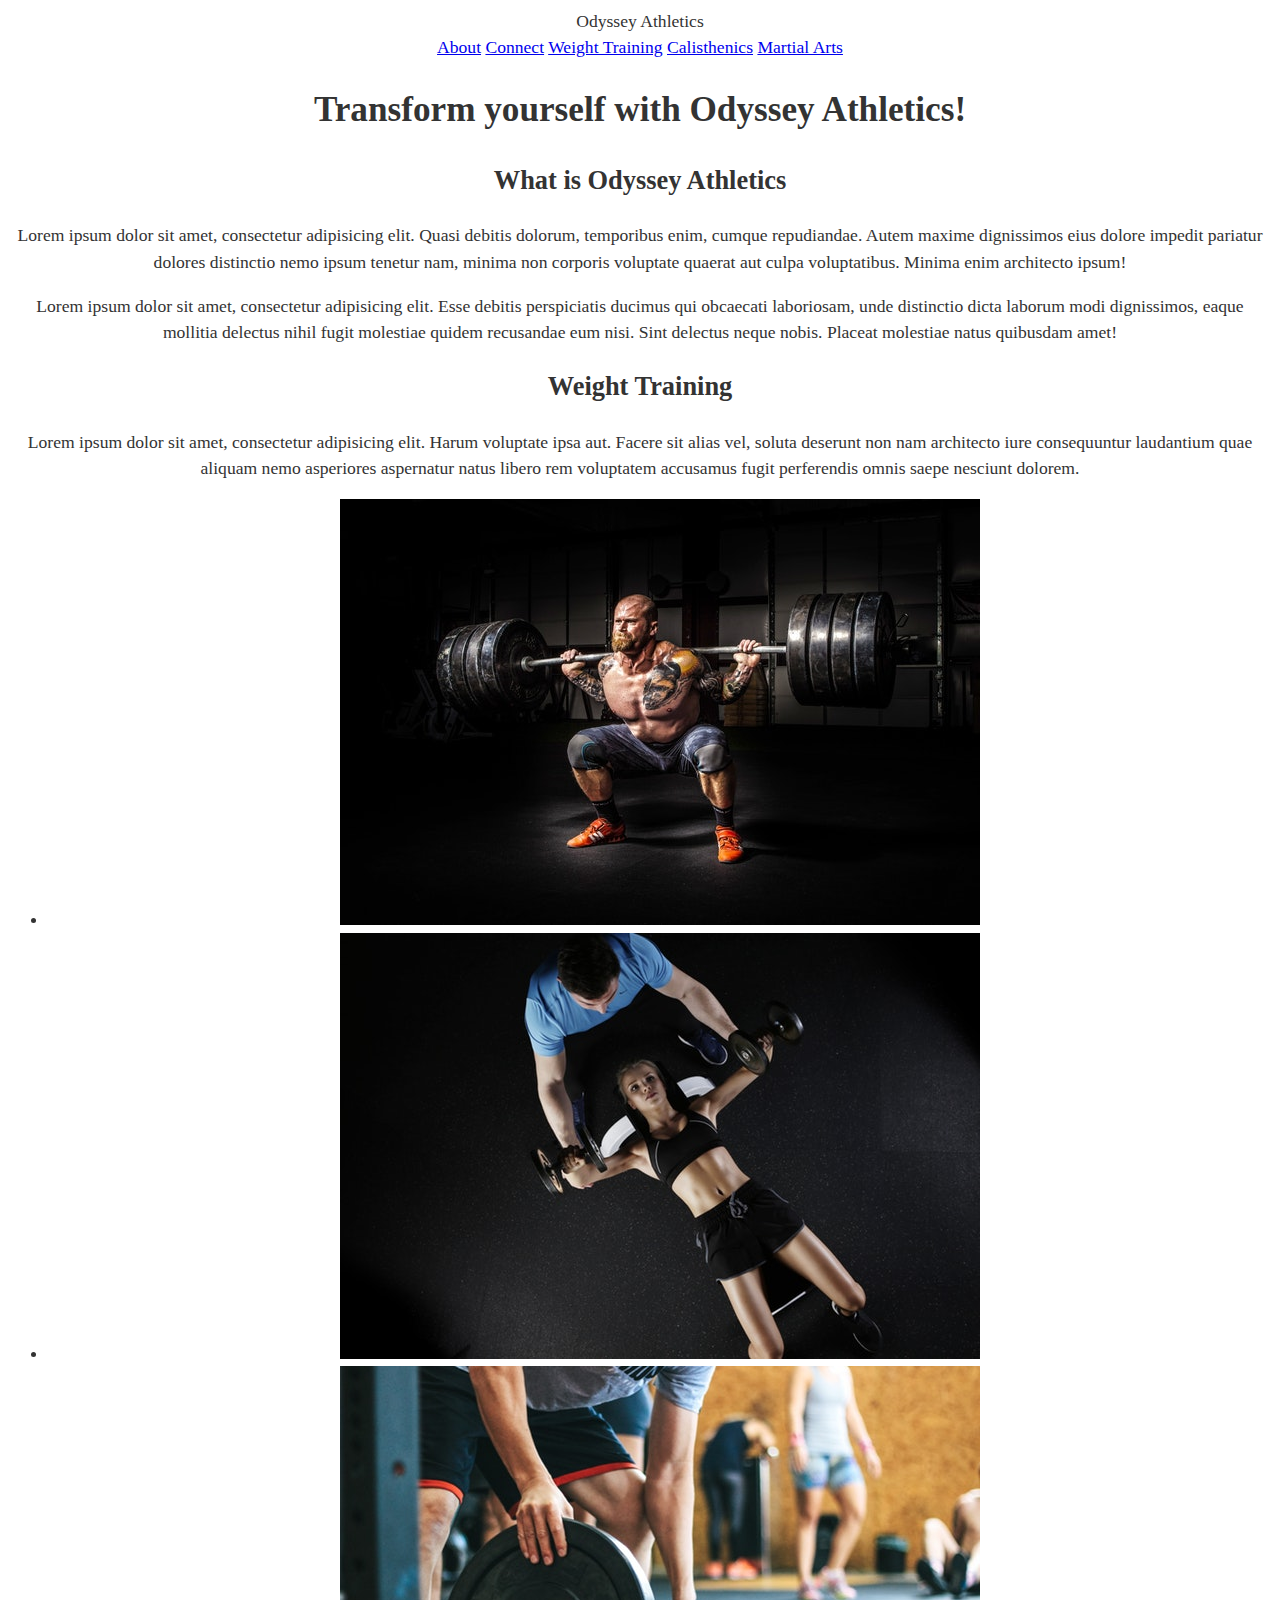
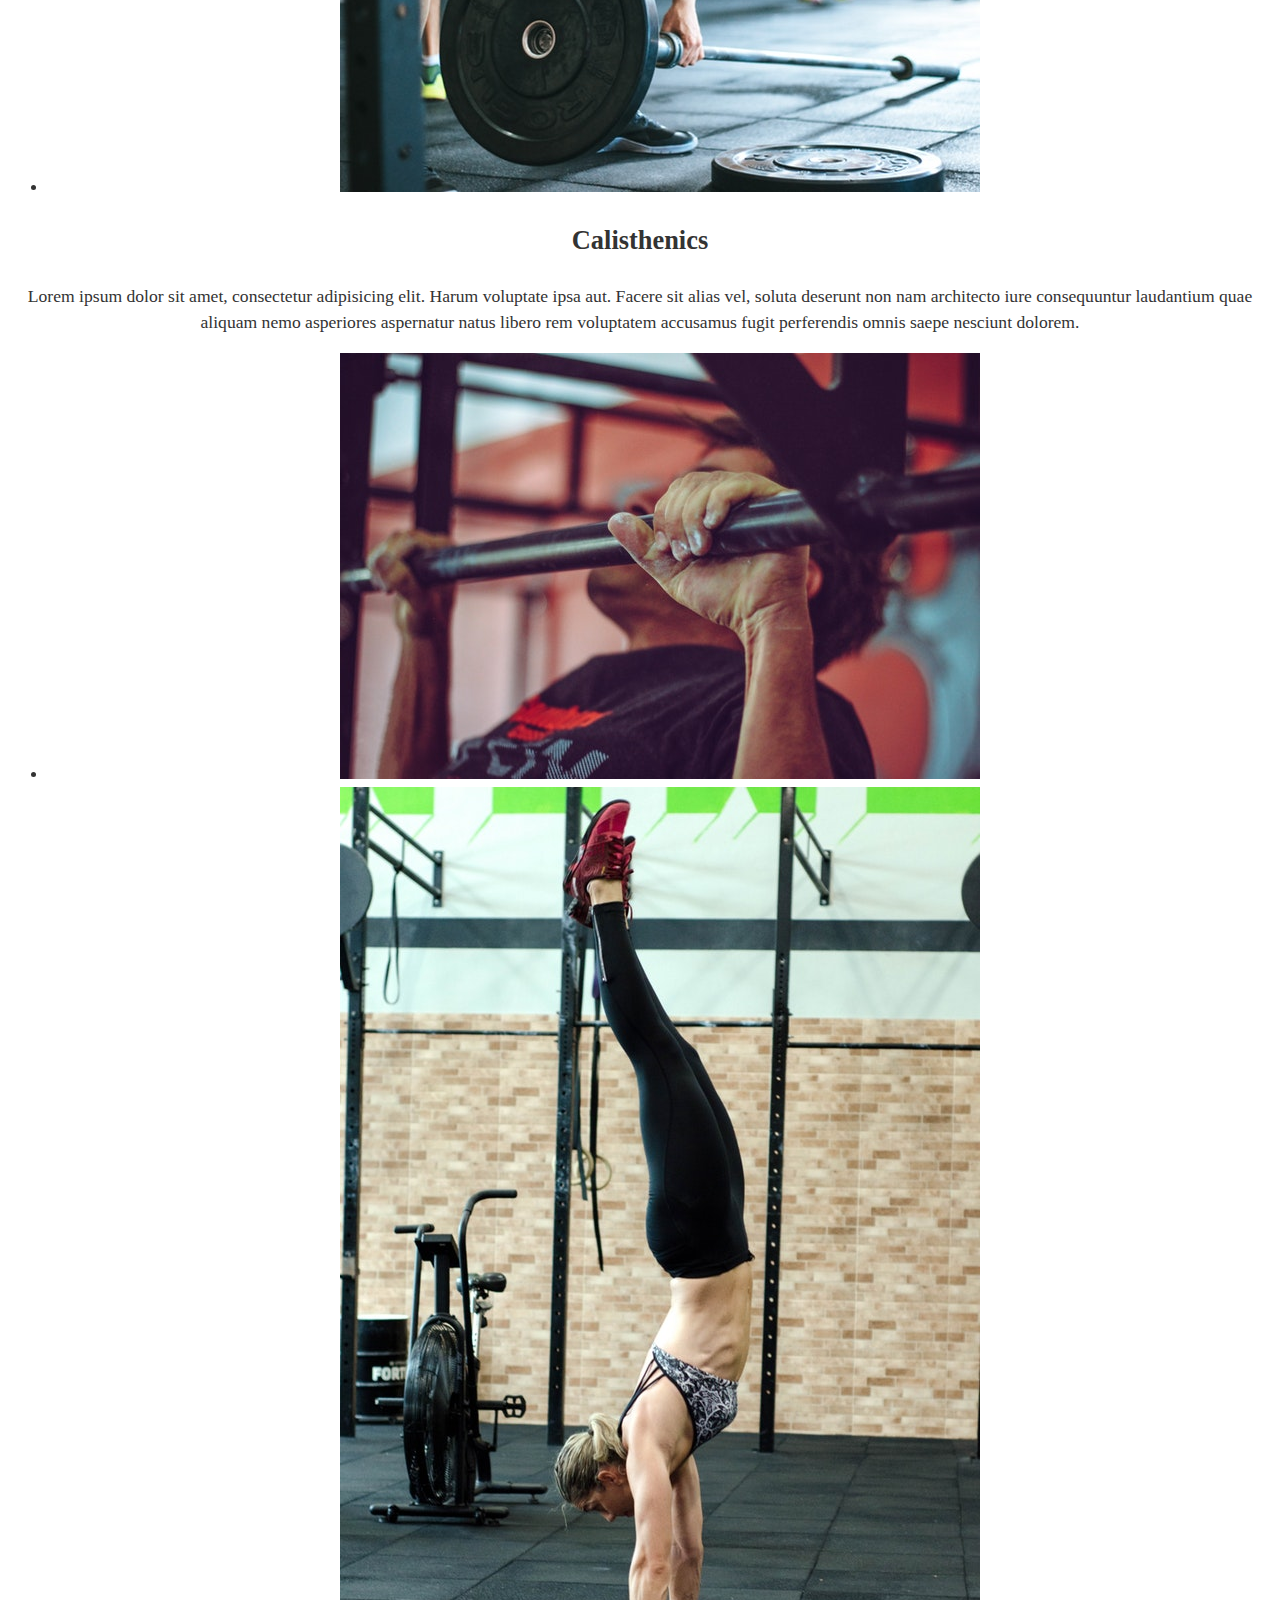
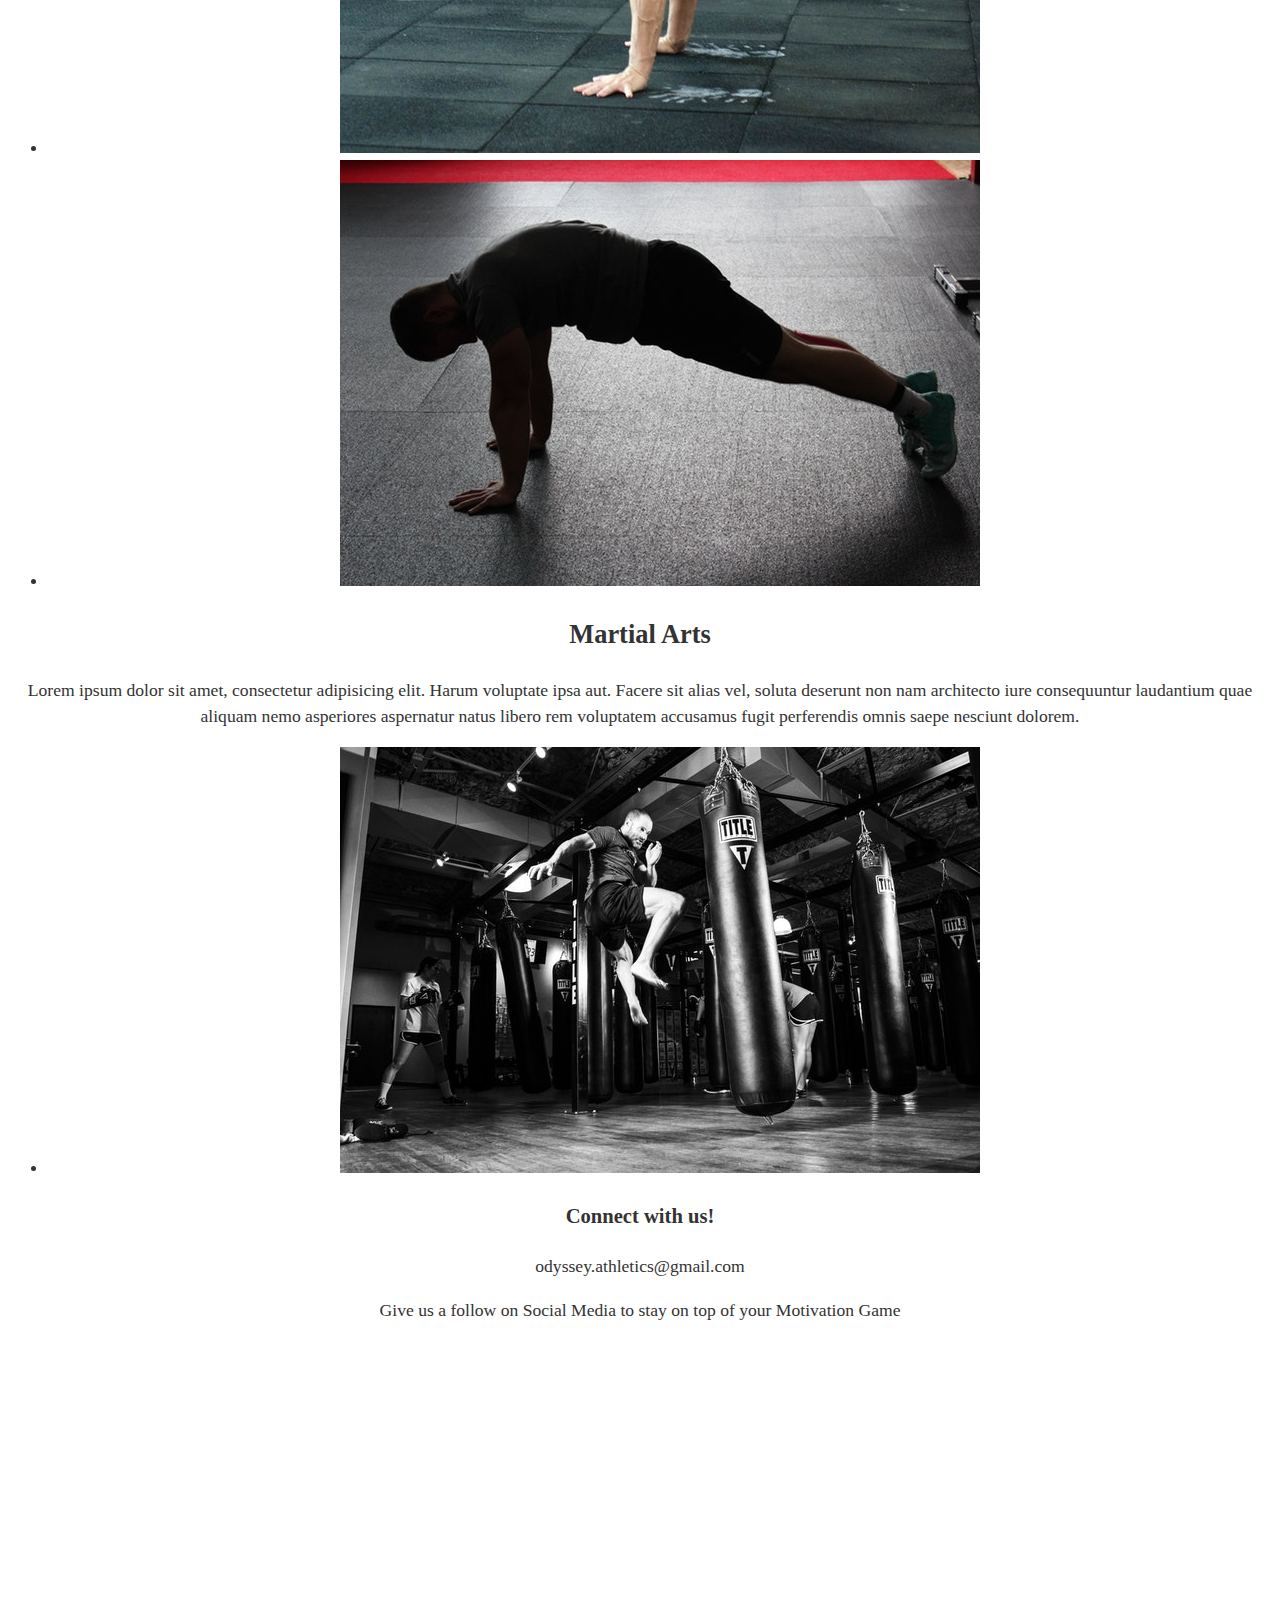
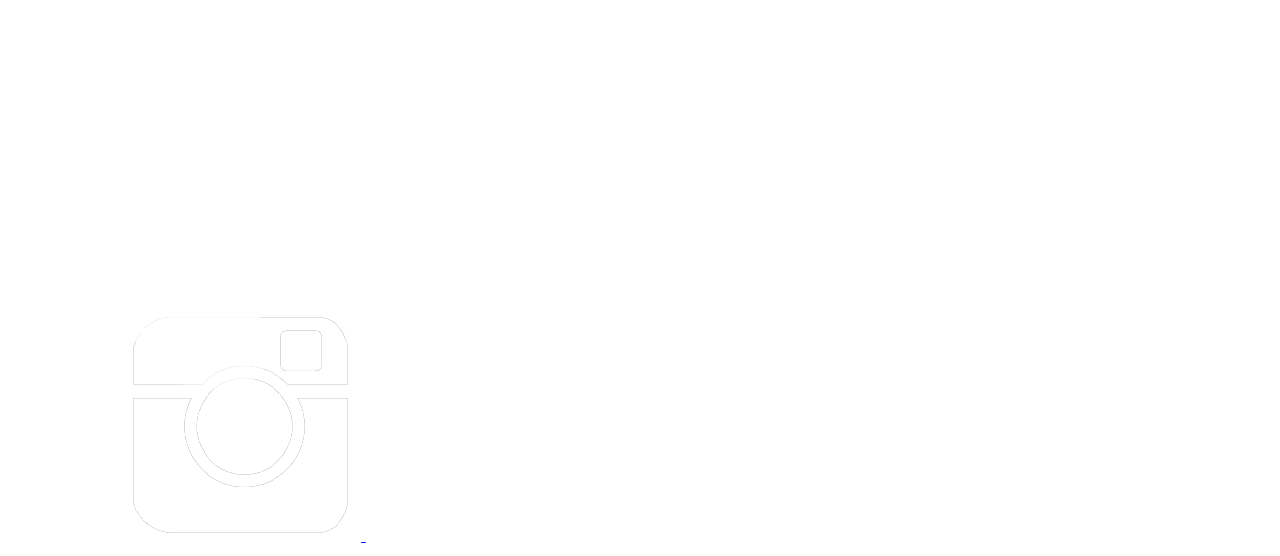
==== odyssey-athletics/index.html @ 890e09c5 "Odyssey Athletics Mockup" ====
<!DOCTYPE html>
<html lang="en">
<head>
	<meta charset="utf-8">
	<meta name="viewport" content="width=device-width, initial-scale=1.0">
	<title>Odyssey Athletics</title>
	<link rel="stylesheet" type="text/css" href="css_reset.css">
	<link rel="stylesheet" type="text/css" href="css/main4.css">
</head>



<body>
	<!-- SECTION A (HEADER)-->
	<header id="showcase" class="grid">

		<div class="logo">Odyssey Athletics</div>
		<div class="bg-img"></div>
		<a href="#about" class="btn">About</a>
		<a href="#connect" class="btn">Connect</a>
		<a href="#weight-training" class="btn">Weight Training</a>
		<a href="#calisthenics" class="btn">Calisthenics</a>
		<a href="#martial-arts" class="btn">Martial Arts</a>
		<h1>Transform yourself with Odyssey Athletics!</h1>			
	</header>


	<!-- Main Area -->
	<main id="main">
		
		<section id="about" class="grid">
			
			<h2 class="content-title">What is Odyssey Athletics</h2>

			<p>Lorem ipsum dolor sit amet, consectetur adipisicing elit. Quasi debitis dolorum, temporibus enim, cumque repudiandae. Autem maxime dignissimos eius dolore impedit pariatur dolores distinctio nemo ipsum tenetur nam, minima non corporis voluptate quaerat aut culpa voluptatibus. Minima enim architecto ipsum!</p>

			<p>Lorem ipsum dolor sit amet, consectetur adipisicing elit. Esse debitis perspiciatis ducimus qui obcaecati laboriosam, unde distinctio dicta laborum modi dignissimos, eaque mollitia delectus nihil fugit molestiae quidem recusandae eum nisi. Sint delectus neque nobis. Placeat molestiae natus quibusdam amet!</p>

		</section>

		<section id="weight-training" class="grid">

			<!--to be used as a container later on to span content -->
			<div class="content-wrap">
				
			</div>			

			<h2 class="content-title">Weight Training</h2>
			<p>Lorem ipsum dolor sit amet, consectetur adipisicing elit. Harum voluptate ipsa aut. Facere sit alias vel, soluta deserunt non nam architecto iure consequuntur laudantium quae aliquam nemo asperiores aspernatur natus libero rem voluptatem accusamus fugit perferendis omnis saepe nesciunt dolorem.</p>
			

			<div id="weight-training-imgs" class="grid">
				<ul>
					<li>
						<div class="card">
							<img src="images/weight1.jpg" alt="weight-training">
						</div>
					</li>
					<li>
						<img src="images/weight2.jpeg" alt="weight-training">
					</li>
					<li>
						<img src="images/weight3.jpeg" alt="weight-training">
					</li>
				</ul>

			</div>

		</section>

		<section id="calisthenics" class="grid">

			<!--to be used as a container later on to span content -->
			<div class="content-wrap">
				
			</div>			

			<h2 class="content-title">Calisthenics</h2>
			<p>Lorem ipsum dolor sit amet, consectetur adipisicing elit. Harum voluptate ipsa aut. Facere sit alias vel, soluta deserunt non nam architecto iure consequuntur laudantium quae aliquam nemo asperiores aspernatur natus libero rem voluptatem accusamus fugit perferendis omnis saepe nesciunt dolorem.</p>
			

			<div id="calisthenics-imgs" class="grid">
				<ul>
					<li>
						<div class="card">
							<img src="images/calisthenics.jpeg" alt="weight-training">	
						</div>
					</li>
					<li>
						<img src="images/calisthenics2.jpeg" alt="weight-training">
					</li>
					<li>
						<img src="images/calsithenics3.jpeg" alt="weight-training">
					</li>
				</ul>
				
			</div>

		</section>

		<section id="martial-arts" class="grid">

			<!--to be used as a container later on to span content -->
			<div class="content-wrap">
				
			</div>			

			<h2 class="content-title">Martial Arts</h2>
			<p>Lorem ipsum dolor sit amet, consectetur adipisicing elit. Harum voluptate ipsa aut. Facere sit alias vel, soluta deserunt non nam architecto iure consequuntur laudantium quae aliquam nemo asperiores aspernatur natus libero rem voluptatem accusamus fugit perferendis omnis saepe nesciunt dolorem.</p>
			

			<div id="martial-arts-imgs" class="grid">
				
				<ul>
					<li>
						<div class="card">
							<img src="images/martial1.jpeg" alt="weight-training">
						</div>
					</li>
				</ul>
			</div>

		</section>
	</main>


	<footer id="connect" class="grid">
		
		<h3 class="content-title">Connect with us!</h3>
		<p>odyssey.athletics@gmail.com</p>
		<p>Give us a follow on Social Media to stay on top of your Motivation Game</p>
		<a href="https://www.instagram.com/prakhar.odyssey/">
			<img src="images/instagram.png" alt="Instagram">
		</a>
		<a href="https://www.instagram.com/prakhar.odyssey/">
			<img src="images/facebook.png" alt="Instagram">
		</a>

	</footer>









	</section>








</body>
</html>
---- odyssey-athletics/css/main4.css ----
body{
	 background-color: #fff;
	 color: #333;
	 font-size: 1.1em;
	 line-height: 1.5;
	 text-align: center;
}
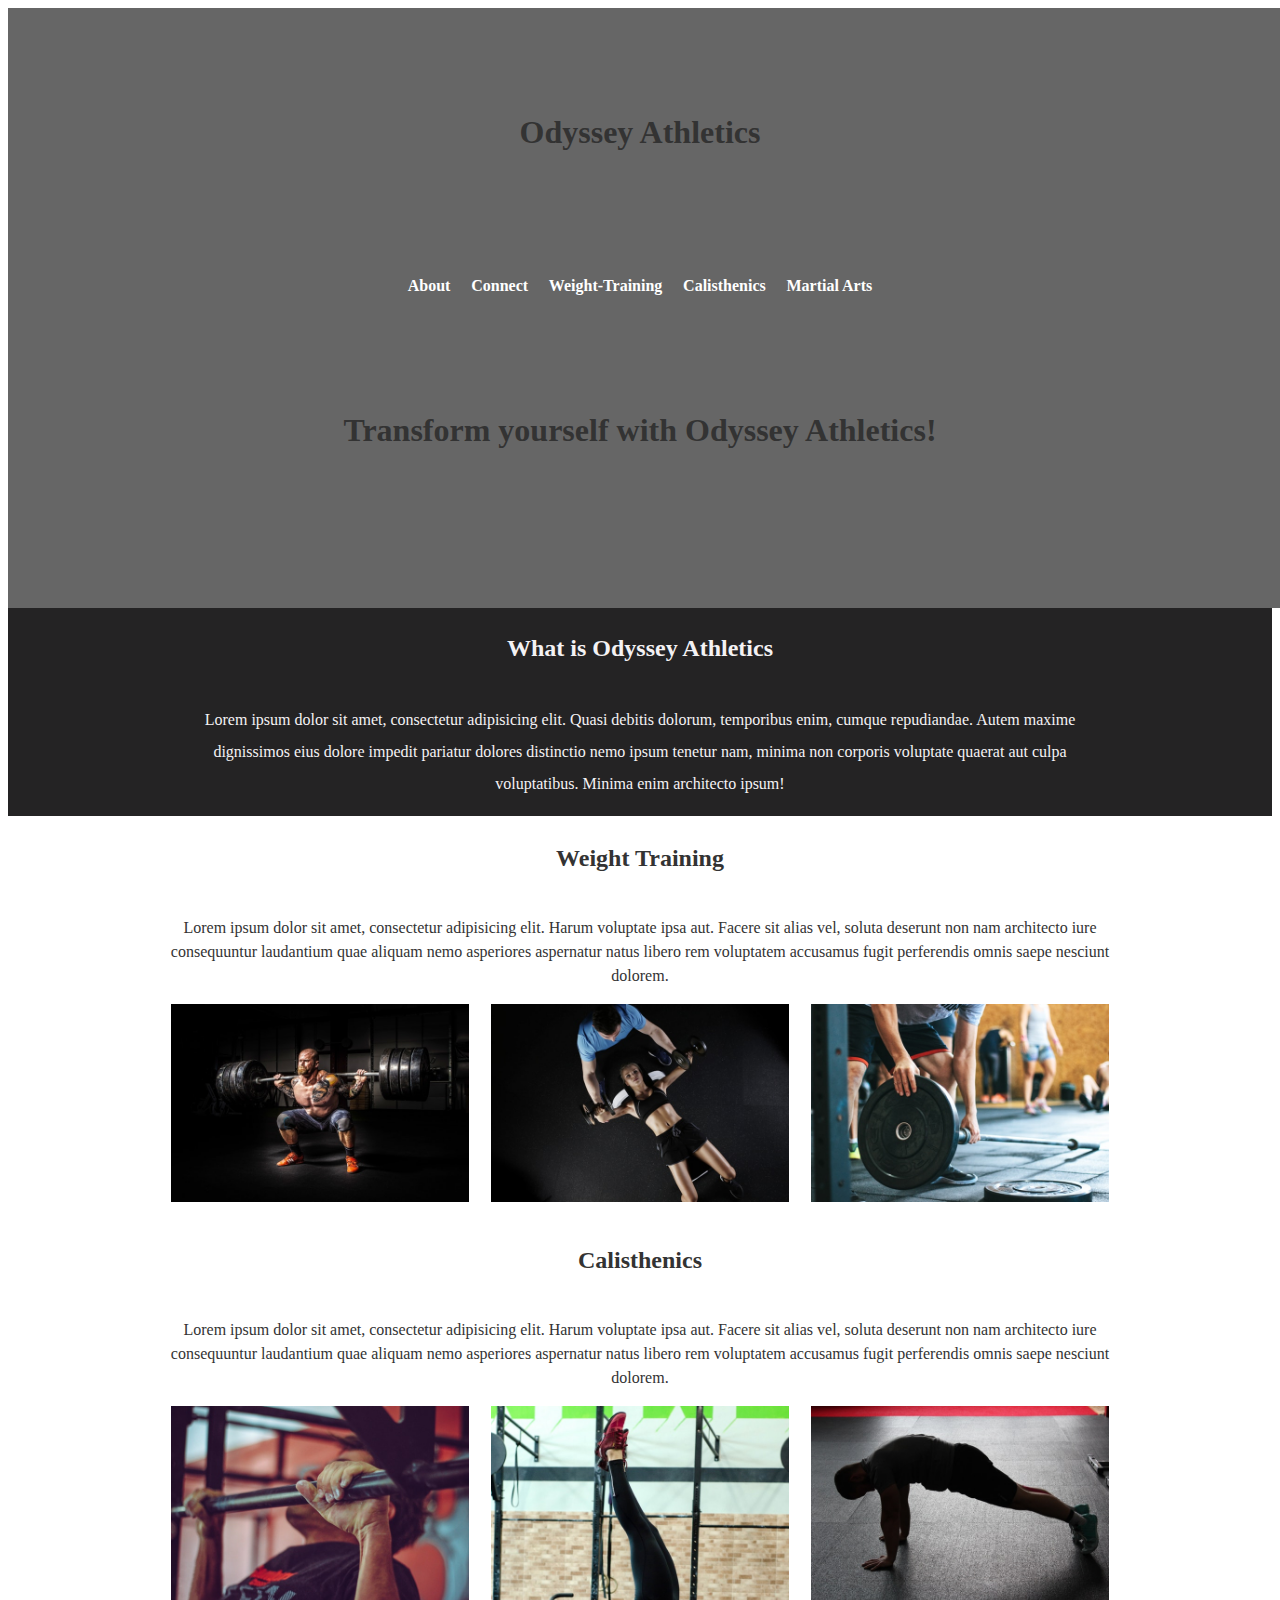
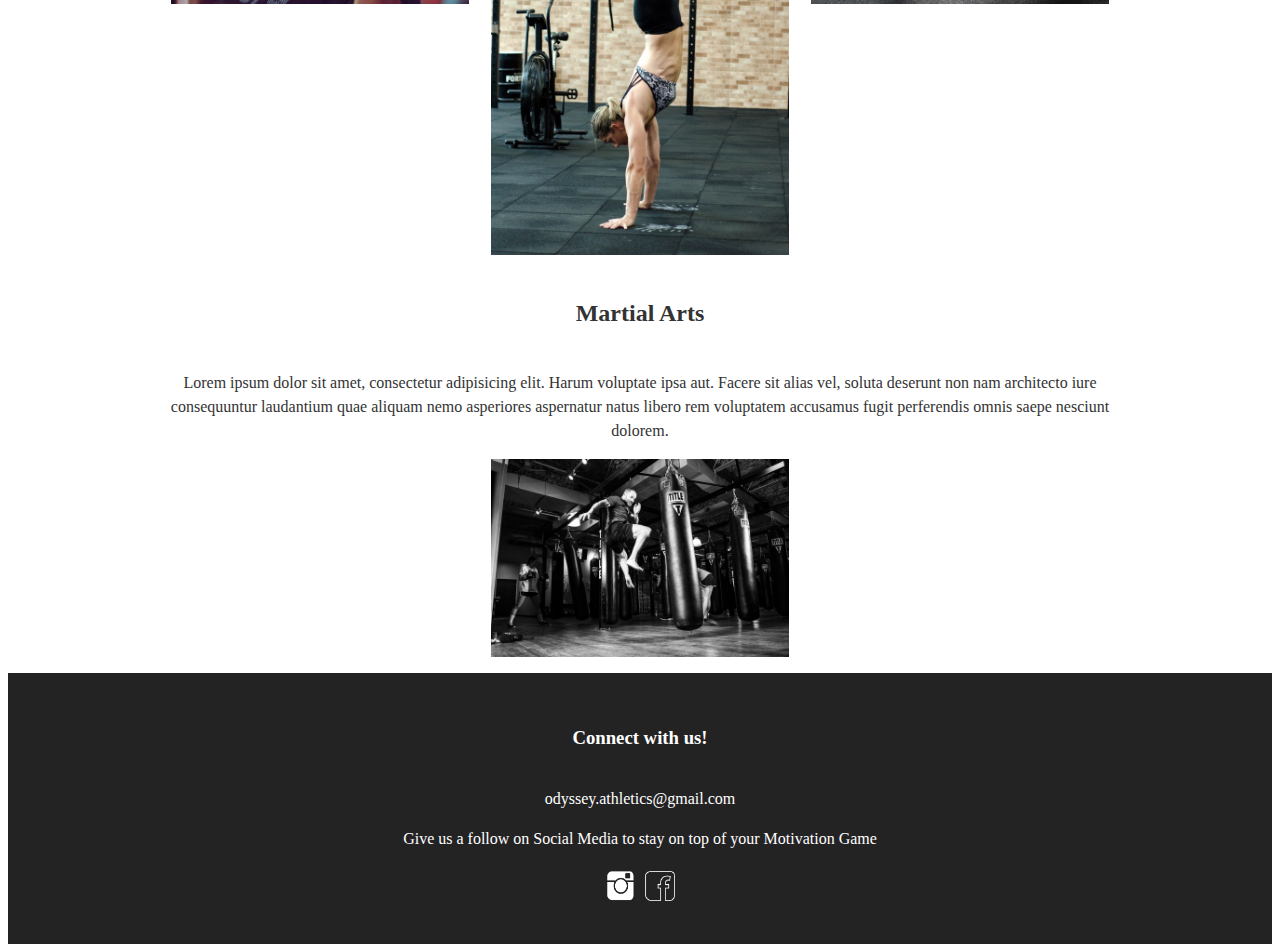
==== commit d3b2f4c4: "odyssey athletics home complete" ====
--- a/odyssey-athletics/index.html
+++ b/odyssey-athletics/index.html
@@ -14,87 +14,84 @@
 	<!-- SECTION A (HEADER)-->
 	<header id="showcase" class="grid">
 
-		<div class="logo">Odyssey Athletics</div>
+		
 		<div class="bg-img"></div>
-		<a href="#about" class="btn">About</a>
-		<a href="#connect" class="btn">Connect</a>
-		<a href="#weight-training" class="btn">Weight Training</a>
-		<a href="#calisthenics" class="btn">Calisthenics</a>
-		<a href="#martial-arts" class="btn">Martial Arts</a>
-		<h1>Transform yourself with Odyssey Athletics!</h1>			
+		<!-- <div class="logo">Odyssey Athletics</div> -->
+
+		<div class="content-wrap">
+			<h1>Odyssey Athletics<h1>
+			<a href="#about" class="btn">About</a>
+			<a href="#connect" class="btn">Connect</a>
+			<a href="#weight-training" class="btn">Weight-Training</a>
+			<a href="#calisthenics" class="btn">Calisthenics</a>
+			<a href="#martial-arts" class="btn">Martial Arts</a>
+			<h1>Transform yourself with Odyssey Athletics!</h1>	
+		</div>		
 	</header>
 
 
 	<!-- Main Area -->
 	<main id="main">
-		
 		<section id="about" class="grid">
-			
-			<h2 class="content-title">What is Odyssey Athletics</h2>
+			<!--to be used as a container later on to span content -->
+			<div class="content-wrap">
+				<h2 class="content-title">What is Odyssey Athletics</h2>
 
-			<p>Lorem ipsum dolor sit amet, consectetur adipisicing elit. Quasi debitis dolorum, temporibus enim, cumque repudiandae. Autem maxime dignissimos eius dolore impedit pariatur dolores distinctio nemo ipsum tenetur nam, minima non corporis voluptate quaerat aut culpa voluptatibus. Minima enim architecto ipsum!</p>
-
-			<p>Lorem ipsum dolor sit amet, consectetur adipisicing elit. Esse debitis perspiciatis ducimus qui obcaecati laboriosam, unde distinctio dicta laborum modi dignissimos, eaque mollitia delectus nihil fugit molestiae quidem recusandae eum nisi. Sint delectus neque nobis. Placeat molestiae natus quibusdam amet!</p>
-
+				<p>Lorem ipsum dolor sit amet, consectetur adipisicing elit. Quasi debitis dolorum, temporibus enim, cumque repudiandae. Autem maxime dignissimos eius dolore impedit pariatur dolores distinctio nemo ipsum tenetur nam, minima non corporis voluptate quaerat aut culpa voluptatibus. Minima enim architecto ipsum!</p>
+			</div>	
 		</section>
 
 		<section id="weight-training" class="grid">
 
 			<!--to be used as a container later on to span content -->
 			<div class="content-wrap">
-				
+				<h2 class="content-title">Weight Training</h2>
+				<p>Lorem ipsum dolor sit amet, consectetur adipisicing elit. Harum voluptate ipsa aut. Facere sit alias vel, soluta deserunt non nam architecto iure consequuntur laudantium quae aliquam nemo asperiores aspernatur natus libero rem voluptatem accusamus fugit perferendis omnis saepe nesciunt dolorem.</p>
+				<div id="weight-training-imgs" class="grid">
+					<ul>
+						<li>
+							<div class="card">
+								<img src="images/weight1.jpg" alt="weight-training">
+							</div>
+						</li>
+						<li>
+							<img src="images/weight2.jpeg" alt="weight-training">
+						</li>
+						<li>
+							<img src="images/weight3.jpeg" alt="weight-training">
+						</li>
+					</ul>
+				</div>
 			</div>			
-
-			<h2 class="content-title">Weight Training</h2>
-			<p>Lorem ipsum dolor sit amet, consectetur adipisicing elit. Harum voluptate ipsa aut. Facere sit alias vel, soluta deserunt non nam architecto iure consequuntur laudantium quae aliquam nemo asperiores aspernatur natus libero rem voluptatem accusamus fugit perferendis omnis saepe nesciunt dolorem.</p>
-			
-
-			<div id="weight-training-imgs" class="grid">
-				<ul>
-					<li>
-						<div class="card">
-							<img src="images/weight1.jpg" alt="weight-training">
-						</div>
-					</li>
-					<li>
-						<img src="images/weight2.jpeg" alt="weight-training">
-					</li>
-					<li>
-						<img src="images/weight3.jpeg" alt="weight-training">
-					</li>
-				</ul>
-
-			</div>
-
 		</section>
 
 		<section id="calisthenics" class="grid">
 
 			<!--to be used as a container later on to span content -->
 			<div class="content-wrap">
-				
+				<h2 class="content-title">Calisthenics</h2>
+				<p>Lorem ipsum dolor sit amet, consectetur adipisicing elit. Harum voluptate ipsa aut. Facere sit alias vel, soluta deserunt non nam architecto iure consequuntur laudantium quae aliquam nemo asperiores aspernatur natus libero rem voluptatem accusamus fugit perferendis omnis saepe nesciunt dolorem.</p>
+			
+
+				<div id="calisthenics-imgs" class="grid">
+					<ul>
+						<li>
+							<div class="card">
+								<img src="images/calisthenics.jpeg" alt="weight-training">	
+							</div>
+						</li>
+						<li>
+							<img src="images/calisthenics2.jpeg" alt="weight-training">
+						</li>
+						<li>
+							<img src="images/calsithenics3.jpeg" alt="weight-training">
+						</li>
+					</ul>
+					
+				</div>
 			</div>			
 
-			<h2 class="content-title">Calisthenics</h2>
-			<p>Lorem ipsum dolor sit amet, consectetur adipisicing elit. Harum voluptate ipsa aut. Facere sit alias vel, soluta deserunt non nam architecto iure consequuntur laudantium quae aliquam nemo asperiores aspernatur natus libero rem voluptatem accusamus fugit perferendis omnis saepe nesciunt dolorem.</p>
 			
-
-			<div id="calisthenics-imgs" class="grid">
-				<ul>
-					<li>
-						<div class="card">
-							<img src="images/calisthenics.jpeg" alt="weight-training">	
-						</div>
-					</li>
-					<li>
-						<img src="images/calisthenics2.jpeg" alt="weight-training">
-					</li>
-					<li>
-						<img src="images/calsithenics3.jpeg" alt="weight-training">
-					</li>
-				</ul>
-				
-			</div>
 
 		</section>
 
@@ -102,29 +99,27 @@
 
 			<!--to be used as a container later on to span content -->
 			<div class="content-wrap">
-				
-			</div>			
-
-			<h2 class="content-title">Martial Arts</h2>
-			<p>Lorem ipsum dolor sit amet, consectetur adipisicing elit. Harum voluptate ipsa aut. Facere sit alias vel, soluta deserunt non nam architecto iure consequuntur laudantium quae aliquam nemo asperiores aspernatur natus libero rem voluptatem accusamus fugit perferendis omnis saepe nesciunt dolorem.</p>
+				<h2 class="content-title">Martial Arts</h2>
+				<p>Lorem ipsum dolor sit amet, consectetur adipisicing elit. Harum voluptate ipsa aut. Facere sit alias vel, soluta deserunt non nam architecto iure consequuntur laudantium quae aliquam nemo asperiores aspernatur natus libero rem voluptatem accusamus fugit perferendis omnis saepe nesciunt dolorem.</p>
 			
 
-			<div id="martial-arts-imgs" class="grid">
-				
-				<ul>
-					<li>
-						<div class="card">
-							<img src="images/martial1.jpeg" alt="weight-training">
-						</div>
-					</li>
-				</ul>
-			</div>
+				<div id="martial-arts-imgs" class="grid">
+					
+					<ul>
+						<li>
+							<div class="card">
+								<img src="images/martial1.jpeg" alt="weight-training">
+							</div>
+						</li>
+					</ul>
+				</div>
+			</div>			
 
 		</section>
 	</main>
 
 
-	<footer id="connect" class="grid">
+	<footer id="connect">
 		
 		<h3 class="content-title">Connect with us!</h3>
 		<p>odyssey.athletics@gmail.com</p>
@@ -137,6 +132,8 @@
 		</a>
 
 	</footer>
+</body>
+</html>
 
 
 
@@ -146,7 +143,6 @@
 
 
 
-	</section>
 
 
 
@@ -155,5 +151,5 @@
 
 
 
-</body>
-</html>+
+
--- a/odyssey-athletics/css/main4.css
+++ b/odyssey-athletics/css/main4.css
@@ -1,7 +1,166 @@
 body{
 	 background-color: #fff;
 	 color: #333;
-	 font-size: 1.1em;
+	 font-size: 1em;
 	 line-height: 1.5;
-	 text-align: center;
-}+	 text-align: center; 
+}
+
+img{
+
+	/* dont use grid for this, use grid only for splitting containers */
+	display: block;
+
+	/* assumes the width of the container */
+	width: 100%; 
+	height: auto;
+}
+
+h1, h2, h3{
+	margin: 0;
+	padding: 1em 0;
+	font-weight: bold;
+}
+
+p{
+	margin: 0
+	padding: 1em;
+}
+
+a{
+	display: inline-block;
+	text-decoration: none;
+	color: #fff;
+	font-size: .5em;
+	margin: .5em .2em;
+	padding: 0 .2em;
+	transition-delay: .3;
+}
+
+#showcase a:hover{
+	border: .1em solid #333;
+	font-size: 1.em;
+	background: #333;
+}
+
+li{
+	text-decoration: none;
+}
+
+/* Header Showcase */
+
+#showcase{
+	 min-height: 600px;
+}
+
+#showcase .bg-img{
+	position: absolute;
+	background: black url(../images/bg-img.jpeg);
+	background-position: center;
+	background-repeat: no-repeat;
+	background-size: cover;
+	width: 100%;
+	height: 600px;
+	z-index: -1;
+	opacity: .6;
+
+}
+
+#showcase h1{
+	padding-top: 100px;
+	padding-bottom: 0px;
+}
+
+#showcase .content-wrap,
+#about .content-wrap{
+	padding: 0 1.5em;
+}
+
+
+/* About */
+ #about {
+	background: #242324;
+	color: #F4F2F4;
+	line-height: 2em;
+
+ }
+
+
+/* weight training */
+#weight-training{
+	padding-bottom: 2em 1em;
+}
+
+ul{
+	list-style: none;
+	margin: 0;
+	padding: 0;
+}
+
+li{
+	 padding-bottom: 1em;
+	 background: #fff;
+	 color: #333;
+}
+
+#connect{
+	background: #242324;
+	color: #fff;
+	padding: 2em;
+}
+
+#connect img{
+	width: 30px;
+	height: 30px;
+}
+
+/* media query */
+@media (min-width: 700px) {
+	.grid{
+		display: grid;
+		grid-template-columns: 1fr repeat(2, minmax(auto, 30em)) 1fr;  
+	}
+	
+	.content-wrap, 
+	ul{
+		grid-column: 2/4;
+		/*display: flex;*/
+	}
+
+	ul{
+		display: flex;
+		justify-content: space-around;
+	}
+	li{
+		width: 31%;
+	}
+
+
+}
+
+
+
+
+
+
+
+
+
+
+
+
+
+
+
+
+
+
+
+
+
+
+
+
+
+
+
